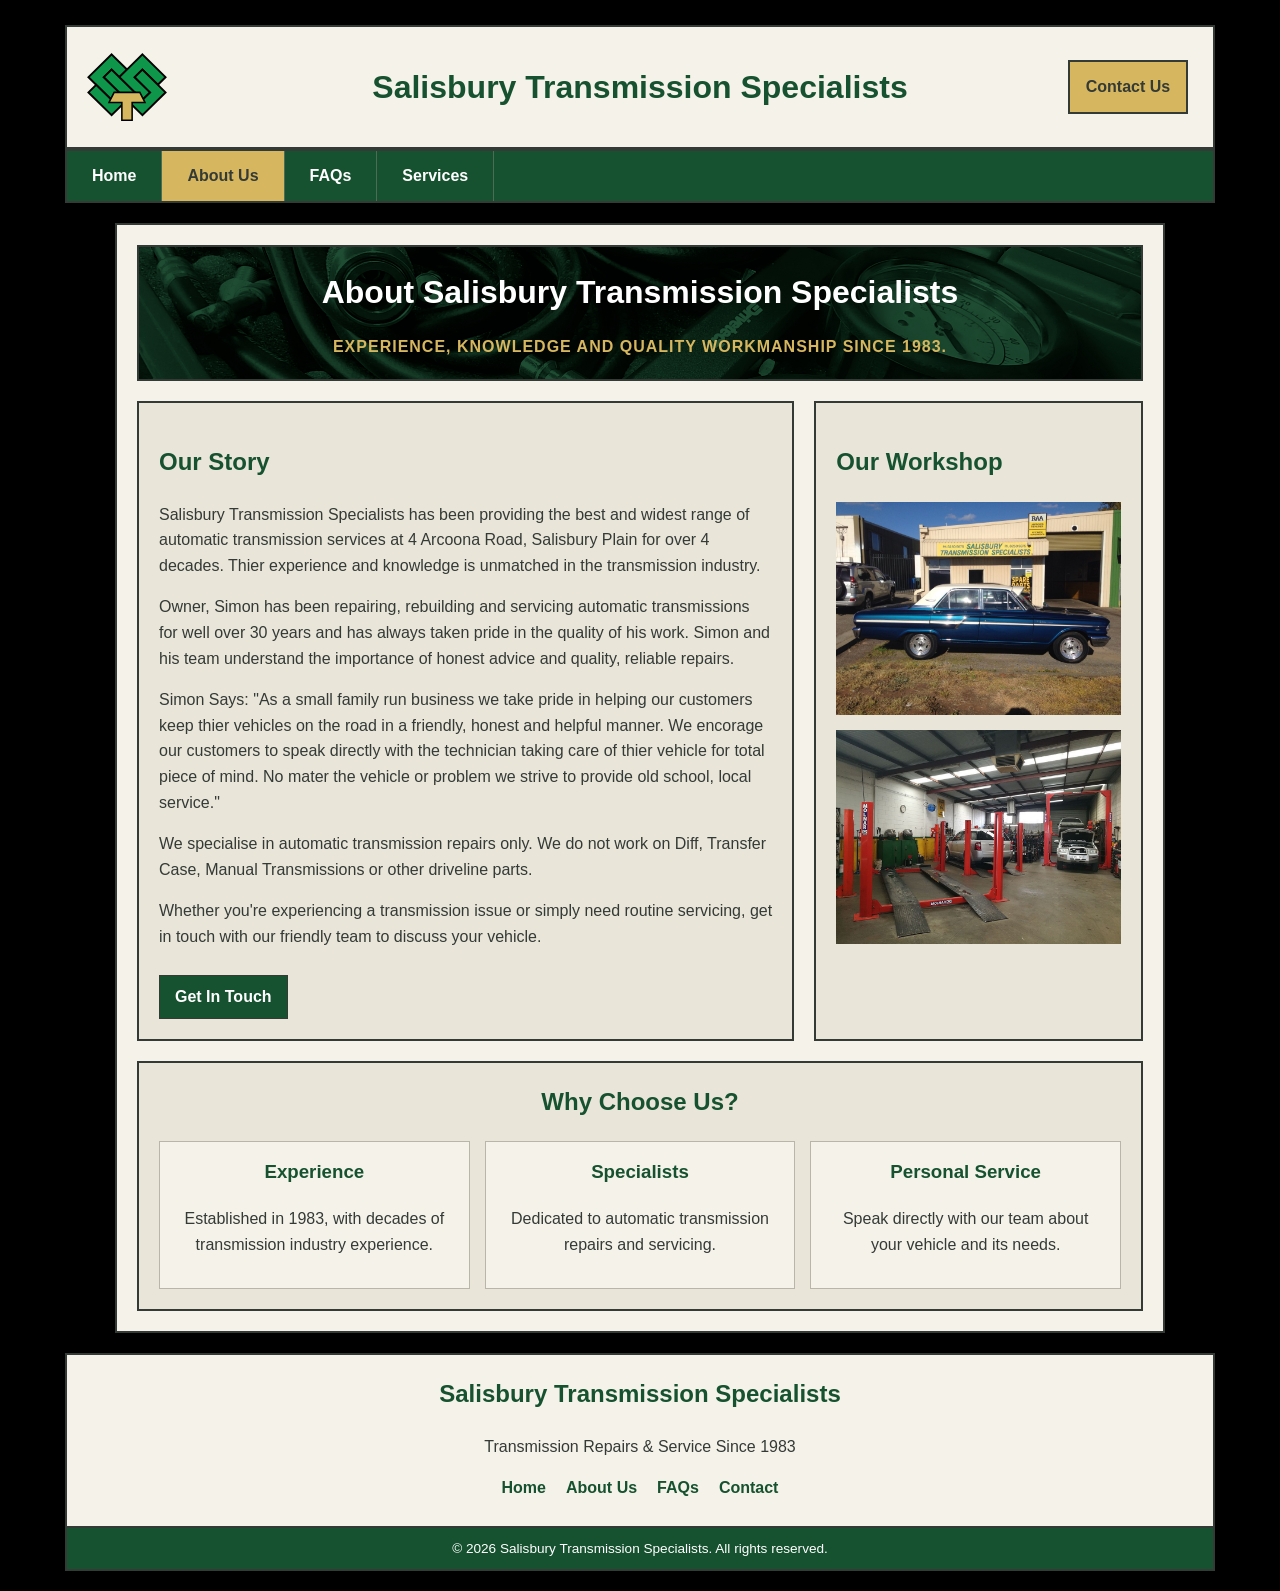
==== about.html @ cdd636f5 "Initial website" ====
<!DOCTYPE html>
<html lang="en-AU">
<head>
    <meta charset="UTF-8">
    <meta name="viewport" content="width=device-width, initial-scale=1.0">

    <title>About Us | Salisbury Transmission Specialists</title>

    <link rel="stylesheet" href="css/style.css">
</head>

<body>

    <!-- Website header -->
    <header class="site-header">

        <img src="images/logo.svg"
     alt="Salisbury Transmission Specialists"
     class="site-logo">

        <div class="header-title">
            <h1>Salisbury Transmission Specialists</h1>
        </div>

        <div class="header-contact">
            <a href="contact.html" class="contact-button">Contact Us</a>
        </div>

    </header>


    <!-- Navigation -->
    <nav class="main-nav">
        <a href="index.html">Home</a>
        <a href="about.html" class="active">About Us</a>
        <a href="faq.html">FAQs</a>
        <a href="services.html">Services</a>
    </nav>


    <!-- Main content -->
    <main class="page-container">

        <section class="page-heading">
            <h2>About Salisbury Transmission Specialists</h2>
            <p>Experience, knowledge and quality workmanship since 1983.</p>
        </section>


        <section class="about-content">

            <div class="about-main">

                <h2>Our Story</h2>

                <p>
                    Salisbury Transmission Specialists has been providing the best and widest range of automatic transmission services at 4 Arcoona Road, Salisbury Plain for over 4 decades. Thier experience and knowledge is unmatched in the transmission industry.
                </p>

                <p>
                Owner, Simon has been repairing, rebuilding and servicing automatic transmissions for well over 30 years and has always taken pride in the quality of his work. Simon and his team understand the importance of honest advice and quality, reliable repairs.
                </p>

                <p>
                Simon Says: "As a small family run business we take pride in helping our customers keep thier vehicles on the road in a friendly, honest and helpful manner. We encorage our customers to speak directly with the technician taking care of thier vehicle for total piece of mind. No mater the vehicle or problem we strive to provide old school, local service."
                </p>


                <p>
                    We specialise in automatic transmission repairs only. We do not work on Diff, Transfer Case, Manual Transmissions or other driveline parts.
                </p>

                <p>
                    Whether you're experiencing a transmission issue
                    or simply need routine servicing, get in touch
                    with our friendly team to discuss your vehicle.
                </p>

                <a href="contact.html" class="read-more">
                    Get In Touch
                </a>

            </div>


            <aside class="about-sidebar">

                <h2>Our Workshop</h2>

                <img src="images/outside.jpg"
     alt="outside"
     class="about-photo">

                <img src="images/inside.jpg"
     alt="inside"
     class="about-photo">


            </aside>

        </section>


        <section class="about-highlight">

            <h2>Why Choose Us?</h2>

            <div class="highlight-grid">

                <div class="highlight-item">
                    <h3>Experience</h3>
                    <p class="highlight-item-p">
                        Established in 1983, with decades of
                        transmission industry experience.
                    </p>
                </div>

                <div class="highlight-item">
                    <h3>Specialists</h3>
                    <p class="highlight-item-p">
                        Dedicated to automatic transmission repairs
                        and servicing.
                    </p>
                </div>

                <div class="highlight-item">
                    <h3>Personal Service</h3>
                    <p class="highlight-item-p">
                        Speak directly with our team about
                        your vehicle and its needs.
                    </p>
                </div>

            </div>

        </section>

    </main>


    <!-- Footer -->

<footer class="site-footer">

    <div class="footer-main">

        <h2>Salisbury Transmission Specialists</h2>

        <p>Transmission Repairs &amp; Service Since 1983</p>

        <div class="footer-links">
            <a href="index.html">Home</a>
            <a href="about.html">About Us</a>
            <a href="faq.html">FAQs</a>
            <a href="contact.html">Contact</a>
        </div>

    </div>

    <div class="footer-bottom">
        <p>
            &copy; 2026 Salisbury Transmission Specialists.
            All rights reserved.
        </p>
    </div>

</footer>


</body>
</html>
---- css/style.css ----
/* ========================================
 *   SALISBURY TRANSMISSION SPECIALISTS
 *   Main Website Stylesheet
 * ======================================== */


/* COLOUR PALETTE */

:root {
    --charcoal: #343A36;
    --dark-green: #165230;
    --green-light: #506B55;
    --warm-yellow: #D6B65E;
    --warm-grey: #E9E5D9;
    --cream: #F5F2E9;
    --white: #FFFFFF;
    --border: #B9B5A9;
    --black: #000000;
}


/* GENERAL PAGE STYLING */

* {
    box-sizing: border-box;
}

body {
    margin: 0;
    background-color: var(--black);
    color: var(--charcoal);
    font-family: Arial, Helvetica, sans-serif;
    line-height: 1.6;
}

a {
    color: inherit;
    text-decoration: none;
}


/* WEBSITE HEADER */

.site-header {
    max-width: 1150px;
    margin: 25px auto 0;
    padding: 20px;
    background-color: var(--cream);
    border: 2px solid var(--charcoal);

    display: grid;
    grid-template-columns: 130px 1fr 130px;
    align-items: center;
    gap: 15px;
}

.logo-placeholder {
    width: 110px;
    height: 110px;
    border: 3px solid var(--dark-green);
    border-radius: 50%;

    display: flex;
    align-items: center;
    justify-content: center;

    font-weight: bold;
    color: var(--dark-green);
}

.header-title {
    text-align: center;
}

.header-title h1 {
    margin: 0;
    color: var(--dark-green);
    font-size: 2rem;
    font-weight: 800;
    line-height: 1.2;
}

.header-contact {
    text-align: center;
}

.contact-button {
    display: inline-block;
    padding: 12px 16px;
    background-color: var(--warm-yellow);
    color: var(--charcoal);
    border: 2px solid var(--charcoal);
    font-weight: bold;
}

.contact-button:hover {
    background-color: var(--dark-green);
    color: var(--white);
}


/* NAVIGATION BAR */

.main-nav {
    max-width: 1150px;
    margin: 0 auto;
    display: flex;
    background-color: var(--dark-green);
    border: 2px solid var(--charcoal);
}

.main-nav a {
    padding: 12px 25px;
    color: var(--white);
    font-weight: bold;
    border-right: 1px solid var(--green-light);
}

.main-nav a:hover,
.main-nav a.active {
    background-color: var(--warm-yellow);
    color: var(--charcoal);
}


/* MAIN CONTENT CONTAINER */

.page-container {
    max-width: 1050px;
    margin: 20px auto;
    padding: 20px;
    background-color: var(--cream);
    border: 2px solid var(--charcoal);
}


/* HERO BANNER */

.hero {
    min-height: 270px;
    background-image:
    url("../images/title.jpg");

    background-size: cover;
    background-position: center;
    background-repeat: no-repeat;
    border: 4px solid var(--charcoal);

    display: flex;
    align-items: center;
    justify-content: center;

    text-align: center;
    padding: 30px;
    color: var(--white);
}

.hero-content {
    max-width: 750px;
}

.hero-small {
    color: var(--warm-yellow);
    font-weight: bold;
    text-transform: uppercase;
    letter-spacing: 2px;
}

.hero h2 {
    margin: 10px 0;
    font-size: 2.8rem;
    line-height: 1.15;
    font-style: italic;
    font-family: 'Georgia', serif;
}

.hero-since {
    font-size: 1.3rem;
    font-weight: bold;
    color: var(--warm-yellow);
}


/* INFORMATION PANELS */

.info-panels {
    display: grid;
    grid-template-columns: repeat(3, 1fr);
    gap: 15px;
    margin: 20px 0;
}

.info-panel {
    padding: 15px;
    background-color: var(--warm-grey);
    border: 2px solid var(--charcoal);

    /* Centers content both vertically and horizontally */
    display: flex;
    flex-direction: column;
    justify-content: center;
    align-items: center;
    text-align: center;
}

.info-panel > * {
    margin: 0;
}

.info-panel h3 {
    color: var(--dark-green);
}

/* RESPONSIVE: Stacks into 1 column on tablets and phones */
@media (max-width: 768px) {
    .info-panels {
        grid-template-columns: 1fr;
    }
}

/* BUSINESS DESCRIPTION AND PHOTOS */

.content-layout {
    display: grid;
    grid-template-columns: 2fr 0.8fr;
    gap: 20px;
    margin-bottom: 20px;
}

.business-description,
.photo-panel {
    padding: 20px;
    border: 2px solid var(--charcoal);
    background-color: var(--warm-grey);
}

.business-description h2,
.photo-panel h2 {
    margin-top: 0;
    color: var(--dark-green);
}

.read-more {
    display: inline-block;
    margin-top: 10px;
    padding: 8px 15px;
    background-color: var(--dark-green);
    color: var(--white);
    font-weight: bold;
    border: 1px solid var(--charcoal);
}

.read-more:hover {
    background-color: var(--warm-yellow);
    color: var(--charcoal);
}

.workshop-photos {
    max-height: 100%;
    max-width: 100%;
    object-fit: cover;
    margin: 15px 0;


    display: flex;
    justify-content: center;
    align-items: center;

    font-weight: bold;
}


/* SERVICES SECTION */

.services-section {
    padding: 20px;
    border: 2px solid var(--charcoal);
    background-color: var(--warm-grey);
}

.services-section h2 {
    margin-top: 0;
    color: var(--dark-green);
}

.credits {
    max-height: 100%;
    max-width: 100%;
    object-fit: cover;
    margin: 15px 0;
    align: center;
    display: block;
}



/* ========================================
 *   WEBSITE FOOTER
 * ======================================== */

.site-footer {
    max-width: 1150px;
    margin: 20px auto;
    padding: 0;
    background-color: var(--cream);
    border: 2px solid var(--charcoal);
    text-align: center;
    color: var(--charcoal);
}

.footer-main {
    padding: 20px;
}

.footer-main h2 {
    margin-top: 0;
    color: var(--dark-green);
}

.footer-links {
    display: flex;
    justify-content: center;
    flex-wrap: wrap;
    gap: 20px;
    margin: 15px 0 5px;
}

.footer-links a {
    color: var(--dark-green);
    font-weight: bold;
}

.footer-links a:hover {
    color: var(--green-light);
    text-decoration: underline;
}

.footer-bottom {
    padding: 10px 15px;
    background-color: var(--dark-green);
    color: var(--white);
    border-top: 2px solid var(--charcoal);
}

.footer-bottom p {
    margin: 0;
    font-size: 0.85rem;
}


/* Footer mobile layout */

@media (max-width: 700px) {

    .site-footer {
        margin: 10px;
    }

    .footer-main {
        padding: 15px;
    }

    .footer-links {
        gap: 15px;
    }

}


/* MOBILE RESPONSIVENESS */

@media (max-width: 700px) {

    .site-header {
        margin-top: 10px;
        padding: 12px;
        grid-template-columns: 75px 1fr;
    }

    .logo-placeholder {
        width: 70px;
        height: 70px;
        font-size: 0.8rem;
    }

    .header-title h1 {
        font-size: 1.3rem;
    }

    .header-contact {
        grid-column: 1 / -1;
    }

    .main-nav {
        flex-wrap: wrap;
    }

    .main-nav a {
        flex: 1;
        padding: 12px 8px;
        text-align: center;
        font-size: 0.9rem;
    }

    .page-container {
        margin: 10px;
        padding: 12px;
    }

    .hero {
        min-height: 220px;
        padding: 20px;
    }

    .hero h2 {
        font-size: 2rem;
    }

    .info-panels {
        grid-template-columns: 1fr;
    }

    .content-layout {
        grid-template-columns: 1fr;
    }

    .site-footer {
        margin: 10px;
    }

}


/* ========================================
 *   ABOUT US PAGE
 * ======================================== */

.page-heading {
    padding: 20px;
    margin-bottom: 20px;
    background-image: url("../images/title2.jpg");
    background-size: cover;
    background-position: center;
    background-repeat: no-repeat;
    border: 2px solid var(--charcoal);
    color: var(--white);
    text-align: center;
}

.page-heading h2 {
    margin: 0;
    color: var(--white);
    font-size: 2rem;
}

.page-heading p {
    margin-bottom: 0;
    color: var(--warm-yellow);
    font-weight: bold;
    text-transform: uppercase;
    letter-spacing: 1px;
}

.page-heading p {
    margin-bottom: 0;
}


/* About page layout */

.about-content {
    display: grid;
    grid-template-columns: 2fr 1fr;
    gap: 20px;
    margin-bottom: 20px;
}

.about-main,
.about-sidebar {
    padding: 20px;
    background-color: var(--warm-grey);
    border: 2px solid var(--charcoal);
}

.about-main h2,
.about-sidebar h2 {
    color: var(--dark-green);
}

.about-main h2:not(:first-child) {
    margin-top: 30px;
}

.about-photo {
    max-height: 100%;
    max-width: 100%;
    object-fit: cover;
    margin: 15px 0;

    display: flex;
    justify-content: center;
    align-items: center;

    font-weight: bold;
    text-align: center;
}

.about-sidebar h3 {
    color: var(--dark-green);
}


/* Why choose us section */

.about-highlight {
    padding: 20px;
    background-color: var(--warm-grey);
    border: 2px solid var(--charcoal);
}

.about-highlight h2 {
    margin-top: 0;
    color: var(--dark-green);
    text-align: center;
}

.highlight-grid {
    display: grid;
    grid-template-columns: repeat(3, 1fr);
    gap: 15px;
}

.highlight-item {
    padding: 15px;
    background-color: var(--cream);
    border: 1px solid var(--border);
}

.highlight-item h3 {
    margin-top: 0;
    color: var(--dark-green);
    text-align: center;
}

.highlight-item-p {
    text-align: center;
}


/* About page mobile layout */

@media (max-width: 700px) {

    .about-content {
        grid-template-columns: 1fr;
    }

    .highlight-grid {
        grid-template-columns: 1fr;
    }

    .page-heading h2 {
        font-size: 1.5rem;
    }

}


/* ========================================
 *   FAQ PAGE
 * ======================================== */

.faq-container {
    max-width: 850px;
    margin: 0 auto;
}

.faq-intro {
    margin-bottom: 20px;
}

.faq-intro h2 {
    color: var(--dark-green);
    margin-bottom: 5px;
}

.faq-intro p {
    margin-top: 5px;
}


/* Individual FAQ panels */

.faq-list {
    display: flex;
    flex-direction: column;
    gap: 10px;
}

.faq-item {
    background-color: var(--warm-grey);
    border: 2px solid var(--charcoal);
}

/* Question heading */

.faq-item summary {
    padding: 16px 20px;
    cursor: pointer;
    list-style: none;

    display: flex;
    align-items: center;
    justify-content: space-between;
    gap: 15px;

    color: var(--dark-green);
    font-weight: bold;
    font-size: 1.05rem;
}

/* Hide default browser arrow */

.faq-item summary::-webkit-details-marker {
    display: none;
}

/* Custom dropdown arrow */

.faq-arrow {
    width: 10px;
    height: 10px;
    flex-shrink: 0;

    border-right: 3px solid var(--dark-green);
    border-bottom: 3px solid var(--dark-green);

    transform: rotate(45deg);
    transition: transform 0.2s ease;
    margin-right: 5px;
}

/* Rotate arrow when question opens */

.faq-item[open] .faq-arrow {
    transform: rotate(225deg);
}

/* Hover effect */

.faq-item summary:hover {
    background-color: var(--cream);
}

/* Answer section */

.faq-answer {
    padding: 5px 20px 15px;
    border-top: 1px solid var(--border);
    background-color: var(--cream);
}

.faq-answer p {
    margin: 12px 0;
    line-height: 1.7;
}



/* Contact section at bottom */

.faq-contact {
    margin-top: 25px;
    padding: 15px 20px;
    text-align: center;
}

.faq-contact h2 {
    margin: 0 0 5px;
    color: var(--dark-green);
    font-size: 1.4rem;
}

.faq-contact p {
    margin: 5px 0;
}


/* FAQ mobile layout */

@media (max-width: 700px) {

    .faq-item summary {
        padding: 14px;
        font-size: 0.95rem;
    }

    .faq-answer {
        padding: 5px 14px 12px;
    }

    .faq-contact {
        padding: 18px;
    }

}



/* ========================================
 *   CONTACT PAGE
 * ======================================== */

/* Contact content sits inside the existing page-container */

.contact-content {
    margin-top: 20px;
    padding: 20px;
    background-color: var(--warm-grey);
    border: 2px solid var(--charcoal);
}

/* Introduction */

.contact-intro {
    margin-bottom: 20px;
}

.contact-intro p {
    margin: 0;
}

/* Form */

.contact-form {
    padding: 0;
    background: none;
    border: none;
}

/* Form sections */

.form-section {
    margin-bottom: 25px;
    padding-bottom: 20px;
    border-bottom: 1px solid var(--border);
}

.form-section:last-of-type {
    margin-bottom: 15px;
}

.form-section h2 {
    margin: 0 0 18px;
    padding-bottom: 8px;
    color: var(--dark-green);
    border-bottom: 2px solid var(--warm-yellow);
    font-size: 1.4rem;
}

/* Form field layout */

.form-grid {
    display: grid;
    grid-template-columns: 1fr 1fr;
    gap: 18px;
}

.form-group {
    display: flex;
    flex-direction: column;
    gap: 7px;
}

.form-group.full-width {
    grid-column: 1 / -1;
}

.form-group label {
    color: var(--charcoal);
    font-weight: bold;
}

/* Input fields */

.form-group input,
.form-group select,
.form-group textarea {
    width: 100%;
    padding: 12px;
    font-family: inherit;
    font-size: 1rem;
    color: var(--charcoal);
    background-color: var(--cream);
    border: 1px solid var(--border);
    border-radius: 0;
}

.form-group input:focus,
.form-group select:focus,
.form-group textarea:focus {
    outline: 2px solid var(--green-light);
    border-color: var(--dark-green);
}

.form-group textarea {
    resize: vertical;
    min-height: 140px;
}

/* Submit button */

.form-submit {
    display: flex;
    align-items: center;
    justify-content: space-between;
    gap: 15px;
}

.form-submit p {
    margin: 0;
    color: var(--charcoal);
    font-size: 0.85rem;
}

.form-submit button {
    cursor: pointer;
    font-family: inherit;
    font-size: 1rem;
}

/* Mobile layout */

@media (max-width: 700px) {

    .contact-content {
        padding: 15px;
    }

    .form-grid {
        grid-template-columns: 1fr;
        gap: 15px;
    }

    .form-group.full-width {
        grid-column: auto;
    }

    .form-submit {
        flex-direction: column;
        align-items: stretch;
    }

    .form-submit button {
        width: 100%;
    }

}


/* ========================================
 *   THANK YOU PAGE
 * ======================================== */

.thank-you-content {
    margin-top: 20px;
    padding: 35px 25px;
    background-color: var(--warm-grey);
    border: 2px solid var(--charcoal);
    text-align: center;
}

.thank-you-content h2 {
    color: var(--dark-green);
    font-size: 1.8rem;
}

.thank-you-content p {
    margin: 12px 0;
}

.thank-you-content .read-more {
    margin-top: 20px;
}


/* ========================================
 *   SERVICES PAGE
 * ======================================== */

.services-intro {
    margin-top: 20px;
    padding: 20px;
    background-color: var(--warm-grey);
    border: 2px solid var(--charcoal);
}

.services-intro h2 {
    margin-top: 0;
    color: var(--dark-green);
}

.services-list {
    display: flex;
    flex-direction: column;
    gap: 20px;
    margin-top: 20px;
}

.service-item {
    display: grid;
    grid-template-columns: 280px 1fr;
    gap: 20px;
    padding: 20px;
    background-color: var(--warm-grey);
    border: 2px solid var(--charcoal);
}

.service-image img {
    display: block;
    width: 100%;
    height: 220px;
    object-fit: cover;
    border-bottom: 8px solid var(--warm-yellow);
}

.service-details h2 {
    margin: 0 0 10px;
    color: var(--dark-green);
}

.service1-p {
    margin: 0 0 10px;
}

.service-details h3 {
    margin: 18px 0 5px;
    color: var(--dark-green);
    font-size: 1.05rem;
}

.service-details p {
    margin-bottom: 10px;
    margin-left: 0px;
}

.services-contact {
    margin-top: 20px;
    padding: 25px;
    background-color: var(--warm-grey);
    border: 2px solid var(--charcoal);
    text-align: center;
}

.services-contact h2 {
    margin-top: 0;
    color: var(--dark-green);
}

.services-contact .read-more {
    display: inline-block;
    margin-top: 10px;
}

@media (max-width: 700px) {
    .service-item {
        grid-template-columns: 1fr;
        gap: 15px;
        padding: 15px;
    }

    .service-image img {
        height: 220px;
    }
}

.site-logo {
    display: block;
    width: 80px;
    height: 80px;
    object-fit: contain;
}
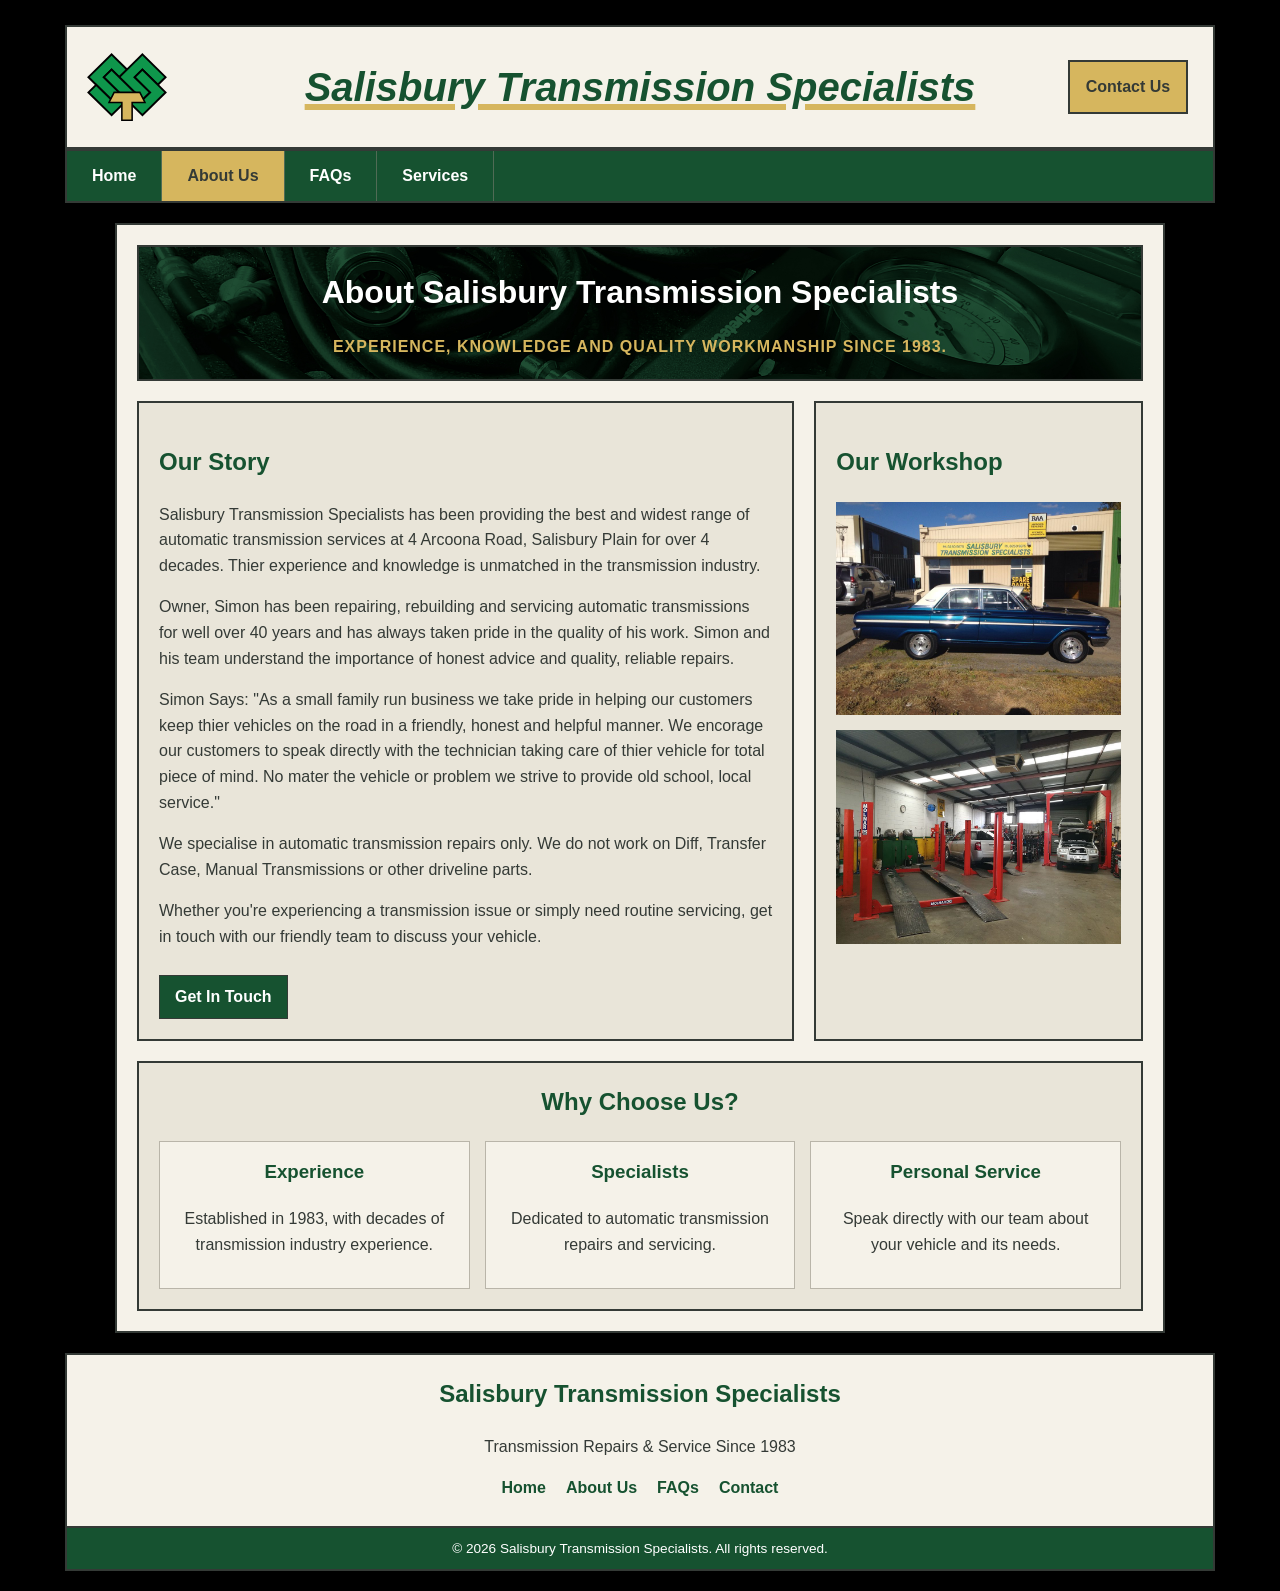
==== commit 1d382eb7: "Update website" ====
--- a/about.html
+++ b/about.html
@@ -59,7 +59,7 @@
                 </p>
 
                 <p>
-                Owner, Simon has been repairing, rebuilding and servicing automatic transmissions for well over 30 years and has always taken pride in the quality of his work. Simon and his team understand the importance of honest advice and quality, reliable repairs.
+                Owner, Simon has been repairing, rebuilding and servicing automatic transmissions for well over 40 years and has always taken pride in the quality of his work. Simon and his team understand the importance of honest advice and quality, reliable repairs.
                 </p>
 
                 <p>
--- a/css/style.css
+++ b/css/style.css
@@ -76,9 +76,11 @@
 .header-title h1 {
     margin: 0;
     color: var(--dark-green);
-    font-size: 2rem;
-    font-weight: 800;
+    font-size: 2.5rem;
+    font-weight: bold;
     line-height: 1.2;
+    text-decoration: underline var(--warm-yellow) 6px;
+    font-style: italic;
 }
 
 .header-contact {
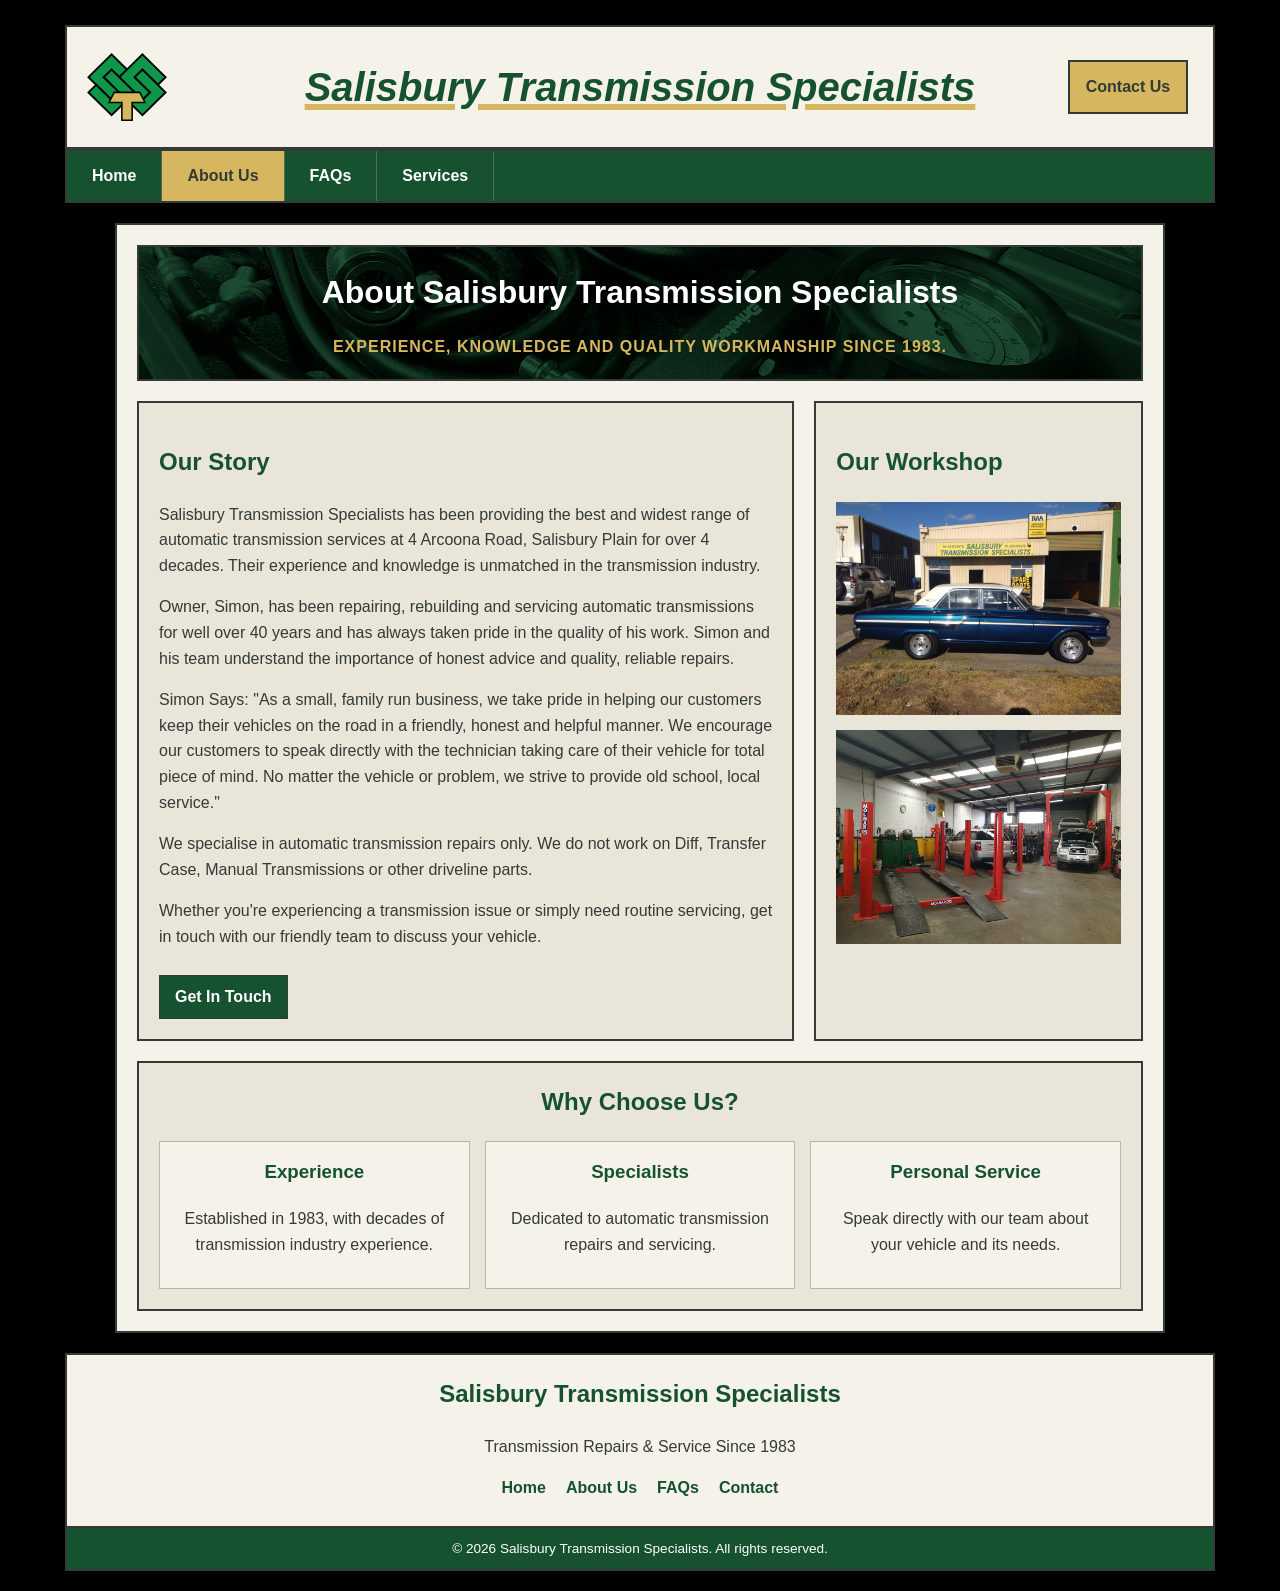
==== commit 83cc5c67: "Spelling" ====
--- a/about.html
+++ b/about.html
@@ -8,6 +8,8 @@
     <title>About Us | Salisbury Transmission Specialists</title>
 
     <link rel="stylesheet" href="css/style.css">
+
+    <link rel="icon" type="image/png" href="/images/favicon.png">
 </head>
 
 <body>
@@ -55,15 +57,15 @@
                 <h2>Our Story</h2>
 
                 <p>
-                    Salisbury Transmission Specialists has been providing the best and widest range of automatic transmission services at 4 Arcoona Road, Salisbury Plain for over 4 decades. Thier experience and knowledge is unmatched in the transmission industry.
+                    Salisbury Transmission Specialists has been providing the best and widest range of automatic transmission services at 4 Arcoona Road, Salisbury Plain for over 4 decades. Their experience and knowledge is unmatched in the transmission industry.
                 </p>
 
                 <p>
-                Owner, Simon has been repairing, rebuilding and servicing automatic transmissions for well over 40 years and has always taken pride in the quality of his work. Simon and his team understand the importance of honest advice and quality, reliable repairs.
+                Owner, Simon, has been repairing, rebuilding and servicing automatic transmissions for well over 40 years and has always taken pride in the quality of his work. Simon and his team understand the importance of honest advice and quality, reliable repairs.
                 </p>
 
                 <p>
-                Simon Says: "As a small family run business we take pride in helping our customers keep thier vehicles on the road in a friendly, honest and helpful manner. We encorage our customers to speak directly with the technician taking care of thier vehicle for total piece of mind. No mater the vehicle or problem we strive to provide old school, local service."
+                Simon Says: "As a small, family run business, we take pride in helping our customers keep their vehicles on the road in a friendly, honest and helpful manner. We encourage our customers to speak directly with the technician taking care of their vehicle for total piece of mind. No matter the vehicle or problem, we strive to provide old school, local service."
                 </p>
 
 
--- a/css/style.css
+++ b/css/style.css
@@ -101,6 +101,17 @@
     color: var(--white);
 }
 
+@media (max-width: 600px) {
+    .header-title h1 {
+        text-decoration-thickness: 3px;
+    }
+
+    .contact-button {
+        padding: 8px 12px;
+        font-size: 0.9rem;
+        border-width: 1px;
+    }
+}
 
 /* NAVIGATION BAR */
 
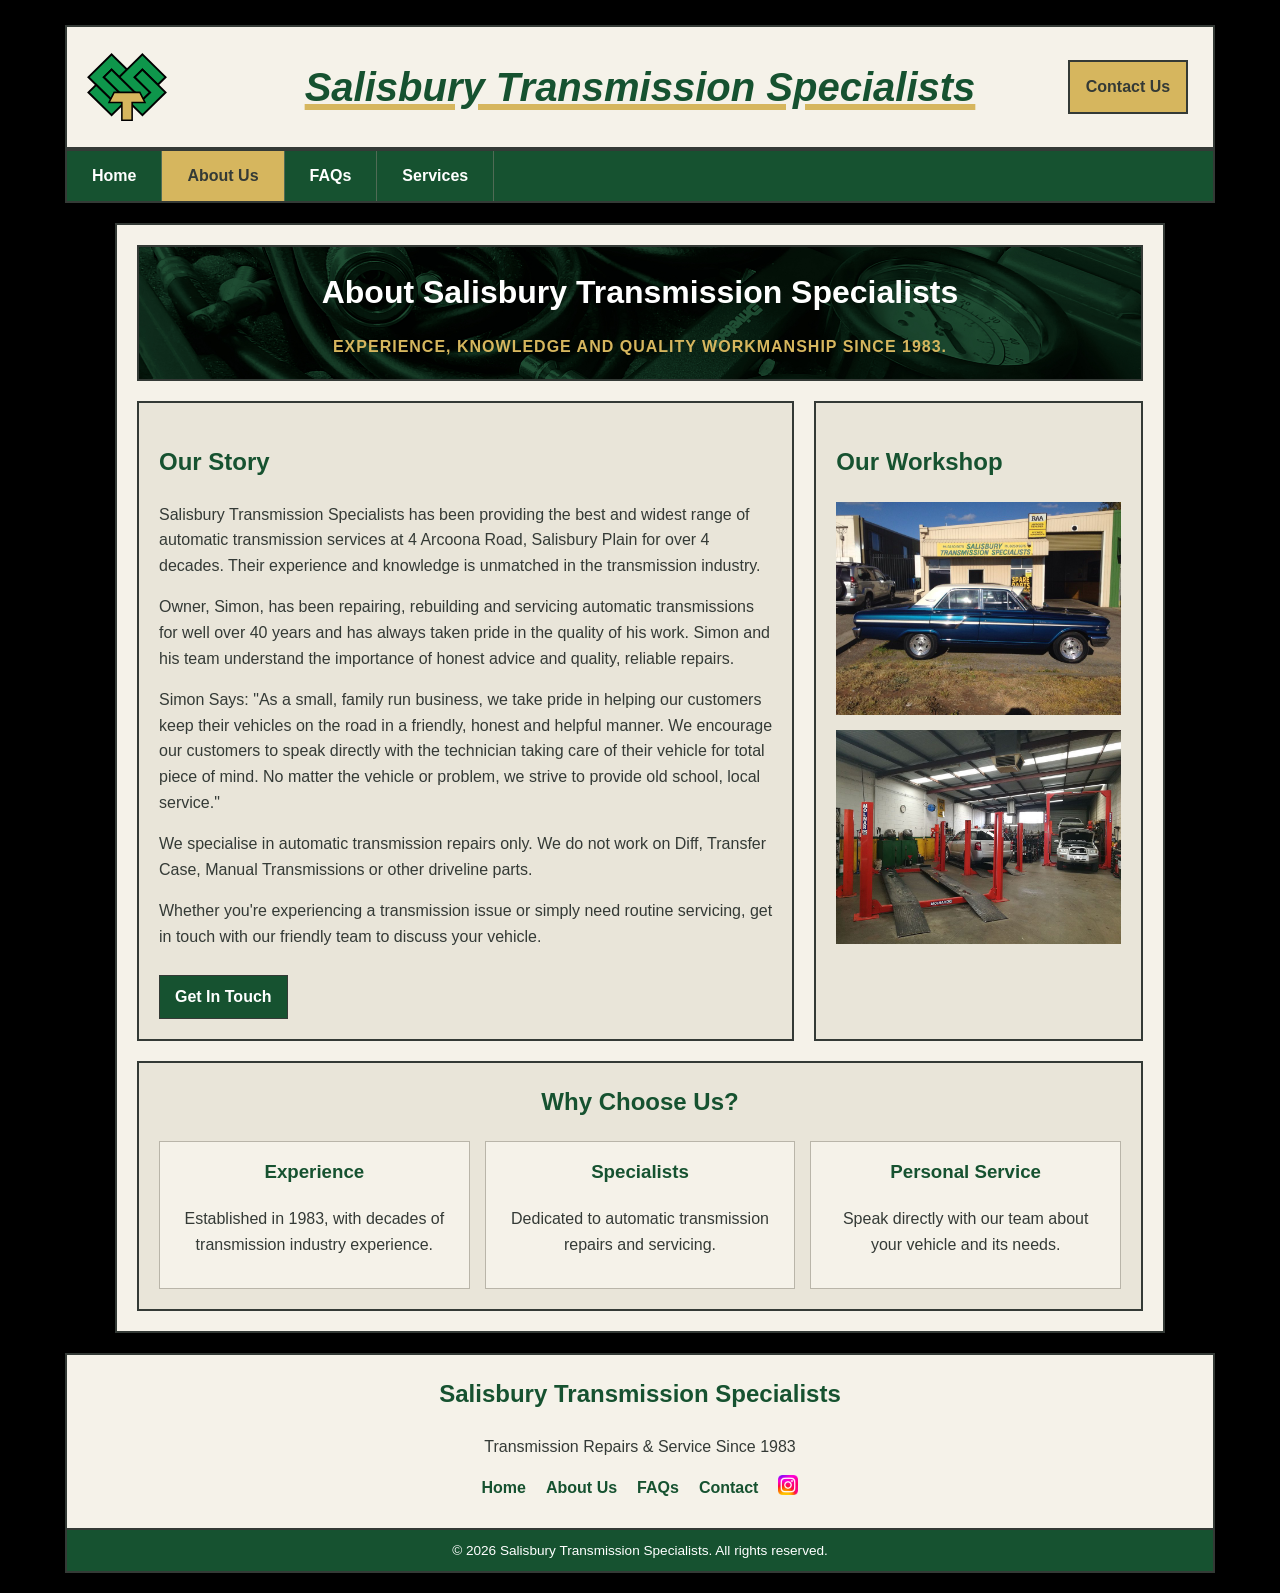
==== commit 3ca0728d: "Social Links" ====
--- a/about.html
+++ b/about.html
@@ -156,6 +156,8 @@
             <a href="about.html">About Us</a>
             <a href="faq.html">FAQs</a>
             <a href="contact.html">Contact</a>
+            <a href="https://www.instagram.com/salisbury_transmissions/" target="_blank" rel="noopener noreferrer">
+    <img src="images/insta.png" alt="Follow us on Instagram" width="20">
         </div>
 
     </div>
--- a/css/style.css
+++ b/css/style.css
@@ -994,3 +994,13 @@
     height: 80px;
     object-fit: contain;
 }
+
+.social-link img {
+    width: 30px;
+    height: 30px;
+    transition: transform 0.2s ease;
+}
+
+.social-link:hover img {
+    transform: scale(1.1);
+}
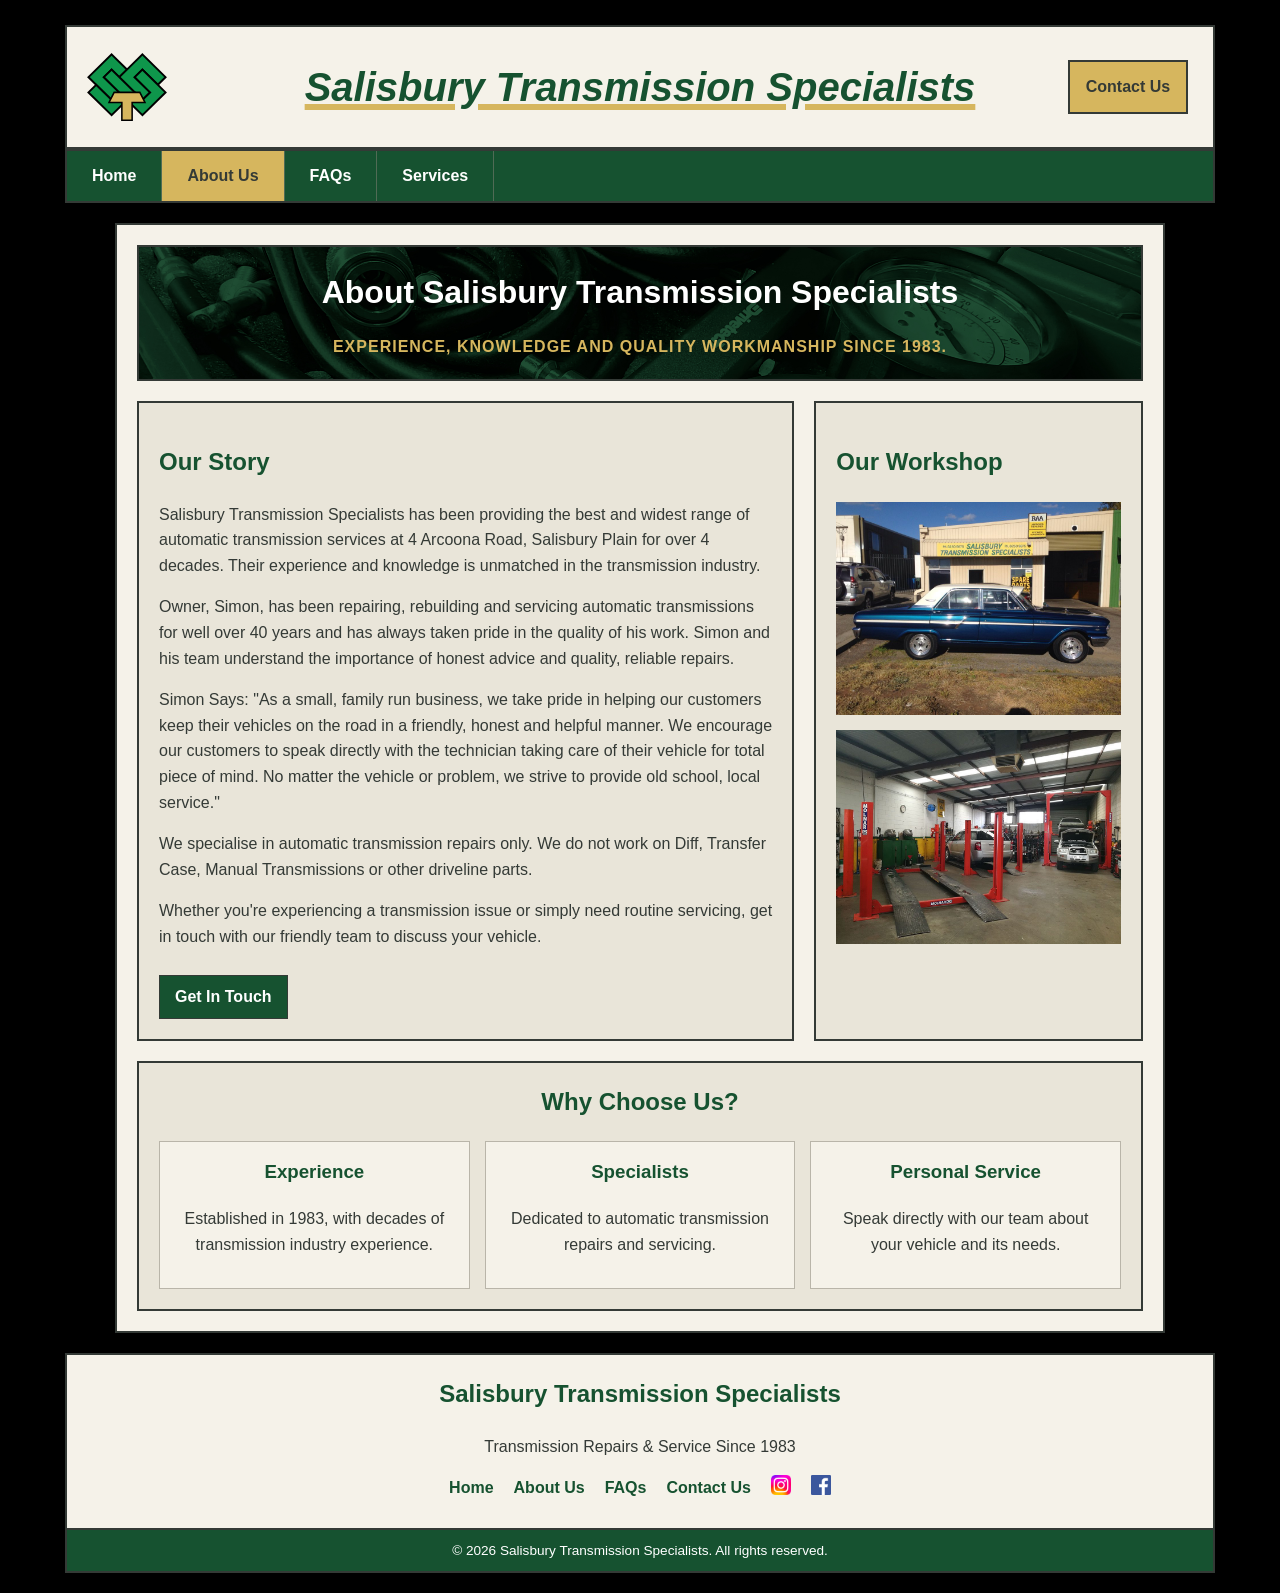
==== commit 4f19ed23: "Facebook" ====
--- a/about.html
+++ b/about.html
@@ -155,9 +155,11 @@
             <a href="index.html">Home</a>
             <a href="about.html">About Us</a>
             <a href="faq.html">FAQs</a>
-            <a href="contact.html">Contact</a>
+            <a href="contact.html">Contact Us</a>
             <a href="https://www.instagram.com/salisbury_transmissions/" target="_blank" rel="noopener noreferrer">
     <img src="images/insta.png" alt="Follow us on Instagram" width="20">
+    <a href="https://www.facebook.com/SalisburyTransmissionSpecialist/" target="_blank" rel="noopener noreferrer">
+    <img src="images/fb.png" alt="Follow us on Facebook" width="20"> </a>
         </div>
 
     </div>
